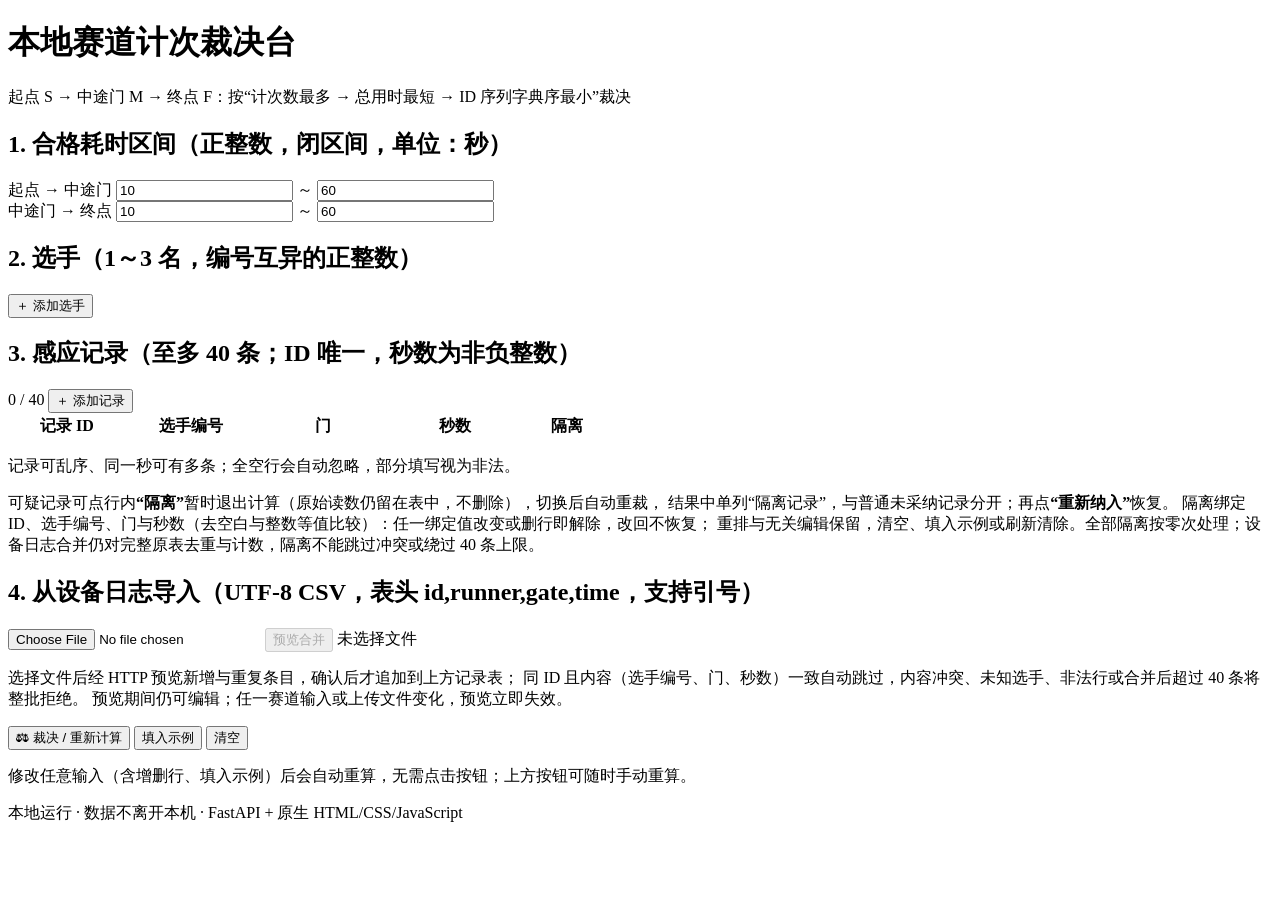
==== static/index.html @ 9409d781 "GSB f836c8e6-0cb7-5e28-9a85-faeea2980538 initial: platform archive" ====
<!DOCTYPE html>
<html lang="zh-CN">
<head>
  <meta charset="UTF-8" />
  <meta name="viewport" content="width=device-width, initial-scale=1.0" />
  <title>本地赛道计次裁决台</title>
  <link rel="stylesheet" href="/styles.css" />
</head>
<body>
  <header class="topbar">
    <h1>本地赛道计次裁决台</h1>
    <p class="subtitle">起点 S → 中途门 M → 终点 F：按“计次数最多 → 总用时最短 → ID 序列字典序最小”裁决</p>
  </header>

  <main>
    <form id="judge-form" novalidate>
      <section class="card">
        <h2>1. 合格耗时区间（正整数，闭区间，单位：秒）</h2>
        <div class="range-grid">
          <div class="range-row">
            <label>起点 → 中途门</label>
            <input type="number" id="smMin" min="1" step="1" value="10" required />
            <span>～</span>
            <input type="number" id="smMax" min="1" step="1" value="60" required />
          </div>
          <div class="range-row">
            <label>中途门 → 终点</label>
            <input type="number" id="mfMin" min="1" step="1" value="10" required />
            <span>～</span>
            <input type="number" id="mfMax" min="1" step="1" value="60" required />
          </div>
        </div>
      </section>

      <section class="card">
        <div class="section-head">
          <h2>2. 选手（1～3 名，编号互异的正整数）</h2>
          <button type="button" id="add-runner" class="btn secondary">＋ 添加选手</button>
        </div>
        <div id="runner-rows" class="runner-list"></div>
      </section>

      <section class="card">
        <div class="section-head">
          <h2>3. 感应记录（至多 40 条；ID 唯一，秒数为非负整数）</h2>
          <div>
            <span id="record-count" class="count-pill">0 / 40</span>
            <button type="button" id="add-record" class="btn secondary">＋ 添加记录</button>
          </div>
        </div>
        <div class="table-wrap">
          <table class="record-table">
            <thead>
              <tr>
                <th style="width:7rem">记录 ID</th>
                <th style="width:8rem">选手编号</th>
                <th style="width:8rem">门</th>
                <th style="width:8rem">秒数</th>
                <th style="width:5.5rem">隔离</th>
                <th style="width:3rem"></th>
              </tr>
            </thead>
            <tbody id="record-rows"></tbody>
          </table>
        </div>
        <p class="hint">记录可乱序、同一秒可有多条；全空行会自动忽略，部分填写视为非法。</p>
        <p class="hint">
          可疑记录可点行内<strong>“隔离”</strong>暂时退出计算（原始读数仍留在表中，不删除），切换后自动重裁，
          结果中单列“隔离记录”，与普通未采纳记录分开；再点<strong>“重新纳入”</strong>恢复。
          隔离绑定 ID、选手编号、门与秒数（去空白与整数等值比较）：任一绑定值改变或删行即解除，改回不恢复；
          重排与无关编辑保留，清空、填入示例或刷新清除。全部隔离按零次处理；设备日志合并仍对完整原表去重与计数，隔离不能跳过冲突或绕过 40 条上限。
        </p>
      </section>

      <section class="card">
        <div class="section-head">
          <h2>4. 从设备日志导入（UTF-8 CSV，表头 id,runner,gate,time，支持引号）</h2>
        </div>
        <div class="import-controls">
          <input type="file" id="import-file" accept=".csv,text/csv" />
          <button type="button" class="btn secondary" id="import-preview-btn" disabled>预览合并</button>
          <span id="import-file-name" class="import-file-name">未选择文件</span>
        </div>
        <p class="hint">
          选择文件后经 HTTP 预览新增与重复条目，确认后才追加到上方记录表；
          同 ID 且内容（选手编号、门、秒数）一致自动跳过，内容冲突、未知选手、非法行或合并后超过 40 条将整批拒绝。
          预览期间仍可编辑；任一赛道输入或上传文件变化，预览立即失效。
        </p>
        <div id="import-box" class="import-box" hidden></div>
      </section>

      <div class="actions">
        <button type="submit" class="btn primary" id="submit-btn">⚖ 裁决 / 重新计算</button>
        <button type="button" class="btn ghost" id="sample-btn">填入示例</button>
        <button type="button" class="btn ghost" id="clear-btn">清空</button>
      </div>
      <p class="hint">修改任意输入（含增删行、填入示例）后会自动重算，无需点击按钮；上方按钮可随时手动重算。</p>
    </form>

    <div id="error-box" class="error-box" hidden></div>
    <div id="pending-hint" class="pending-hint" hidden>正在根据当前输入自动重新计算…</div>
    <div id="results"></div>
    <div id="diagnosis-box" hidden></div>
    <div id="missing-box" hidden></div>
  </main>

  <footer class="footer">本地运行 · 数据不离开本机 · FastAPI + 原生 HTML/CSS/JavaScript</footer>

  <script src="/app.js"></script>
</body>
</html>
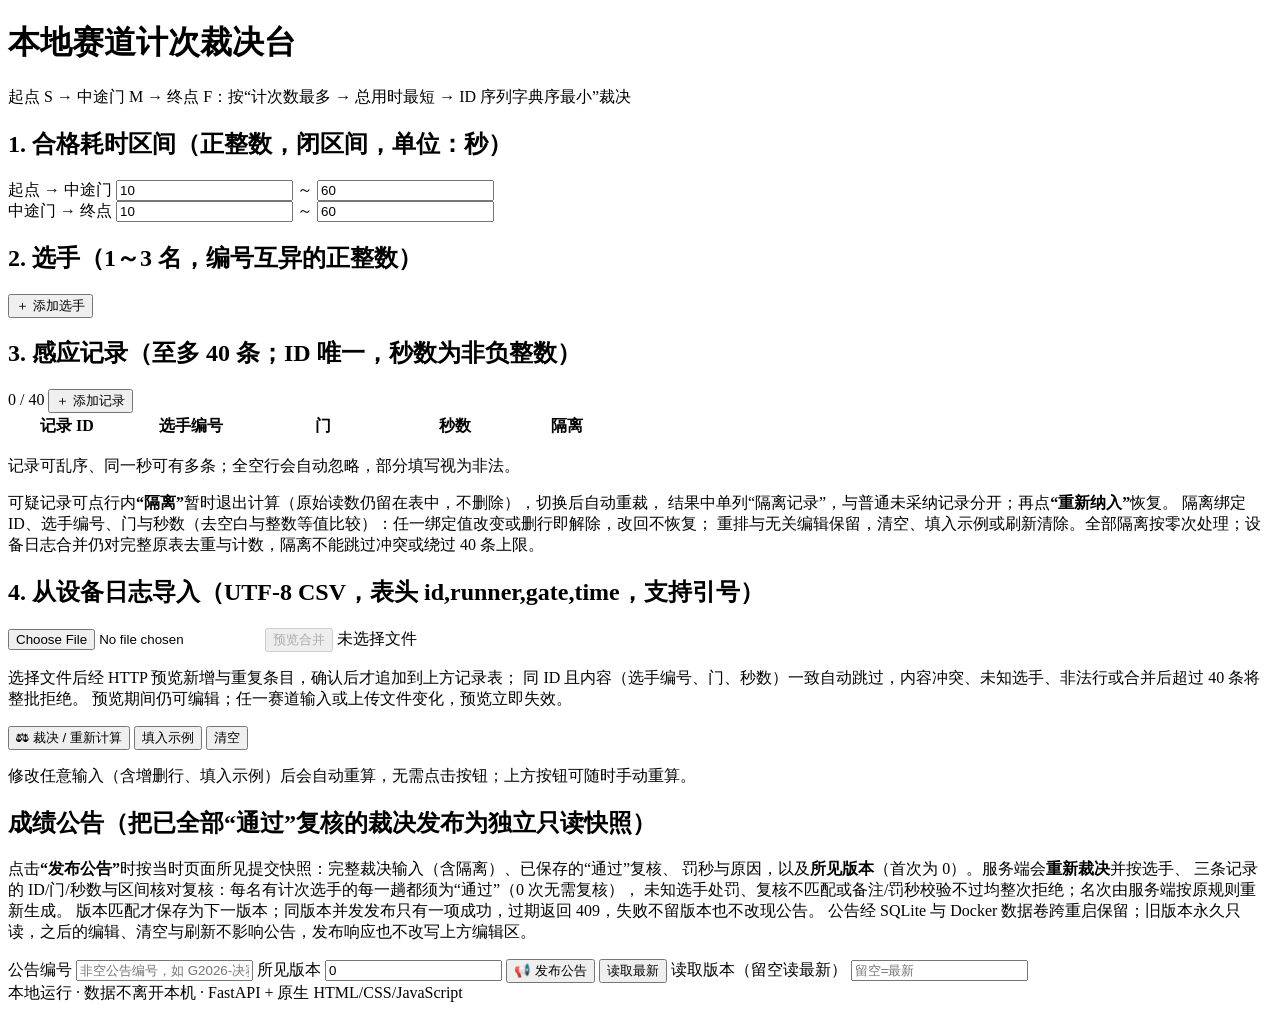
==== commit c9cfd865: "GSB f836c8e6-0cb7-5e28-9a85-faeea2980538 B: platform archive" ====
--- a/static/index.html
+++ b/static/index.html
@@ -102,10 +102,40 @@
     <div id="results"></div>
     <div id="diagnosis-box" hidden></div>
     <div id="missing-box" hidden></div>
+
+    <section class="card" id="bulletin-card">
+      <div class="section-head">
+        <h2>成绩公告（把已全部“通过”复核的裁决发布为独立只读快照）</h2>
+      </div>
+      <p class="hint">
+        点击<strong>“发布公告”</strong>时按当时页面所见提交快照：完整裁决输入（含隔离）、已保存的“通过”复核、
+        罚秒与原因，以及<strong>所见版本</strong>（首次为 0）。服务端会<strong>重新裁决</strong>并按选手、
+        三条记录的 ID/门/秒数与区间核对复核：每名有计次选手的每一趟都须为“通过”（0 次无需复核），
+        未知选手处罚、复核不匹配或备注/罚秒校验不过均整次拒绝；名次由服务端按原规则重新生成。
+        版本匹配才保存为下一版本；同版本并发发布只有一项成功，过期返回 409，失败不留版本也不改现公告。
+        公告经 SQLite 与 Docker 数据卷跨重启保留；旧版本永久只读，之后的编辑、清空与刷新不影响公告，发布响应也不改写上方编辑区。
+      </p>
+      <div class="bulletin-controls">
+        <label>公告编号
+          <input type="text" id="bulletin-id" class="bulletin-id-input" maxlength="100" placeholder="非空公告编号，如 G2026-决赛-01" />
+        </label>
+        <label>所见版本
+          <input type="number" id="bulletin-expected" class="bulletin-version-input" min="0" step="1" value="0" />
+        </label>
+        <button type="button" class="btn primary" id="bulletin-publish-btn">📢 发布公告</button>
+        <button type="button" class="btn secondary" id="bulletin-read-btn">读取最新</button>
+        <label class="bulletin-version-read">读取版本（留空读最新）
+          <input type="number" id="bulletin-read-version" class="bulletin-version-input" min="0" step="1" value="" placeholder="留空=最新" />
+        </label>
+      </div>
+      <div id="bulletin-message" class="bulletin-message" hidden></div>
+      <div id="bulletin-view" class="bulletin-view-slot"></div>
+    </section>
   </main>
 
   <footer class="footer">本地运行 · 数据不离开本机 · FastAPI + 原生 HTML/CSS/JavaScript</footer>
 
+  <script src="/bulletin-view.js"></script>
   <script src="/app.js"></script>
 </body>
 </html>
